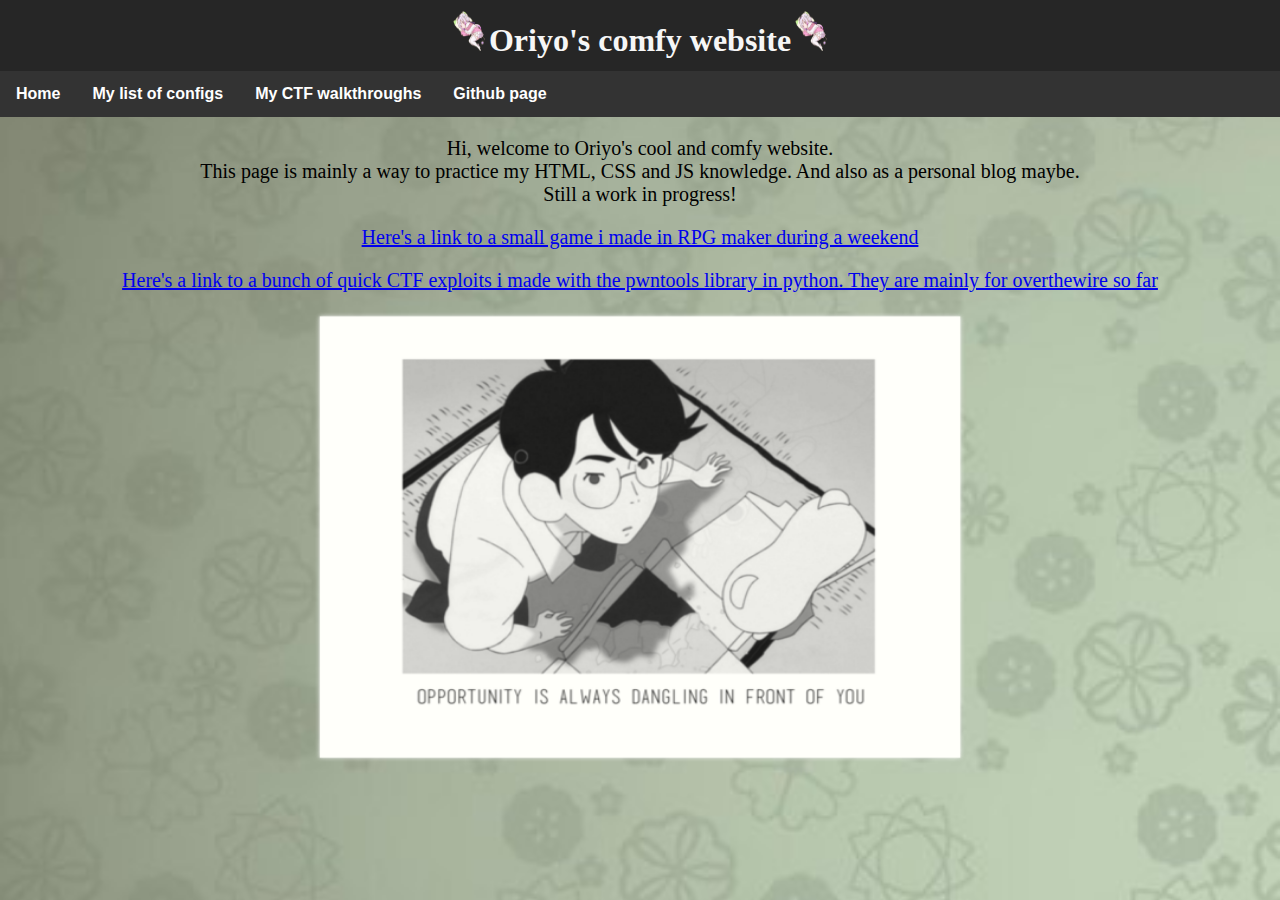
==== index.html @ ef9a599b "navbar" ====
<!DOCTYPE html>
<html>
    <head>
	<meta charset="UTF-8">
	<title>Oriyo's Personal Website</title>
	<link rel="stylesheet" href="stylesheet.css" type="text/css">
	<link rel="icon" href="images/icon.jpeg">
	<script src="scripts.js"></script>
    </head>
    <div class="top">
	<h1><img src="images/comfyanime.png" class="comfy"></img>Oriyo's comfy website<img
					     src="images/comfyanime.png" class="comfy"></img></h1>
    </div>
    <div class="header">
	<nav class="navbar">
	    <a href="/index.html" title="Go to index"><strong>Home</strong></a>
	    <a href="/configs.html" title="My programs"><strong>My list of configs</strong></a>
	    <div class="dropdown">
		<button class="dropbtn">
		    <strong>My CTF walkthroughs</strong></a>
		</button>
		<div class="dropdown-content">
		    <a href="walkthrough/OverthewireNarnia/narnia.html">Narnia OverTheWire</a>
		</div>
	    </div>
	    <a href="https://github.com/oriyocookie" title="My github"><strong>Github page</strong></a>
	</nav>
    </div>
    <body>
	<p>Hi, welcome to Oriyo's cool and comfy website.<br/>
	This page is mainly a way to practice my HTML, CSS and JS knowledge. And also as a
	personal blog maybe.<br/>
	Still a work in progress!<br/></p>

	<p><a
	       href="https://hikkikomorii.itch.io/hikikomoriversion1roughdraft?secret=a1TsJg2CWoGUsULdFubWf3KyBCk&fbclid=IwAR1FXTIofKgcCY15AiSm5SNjfD_DeiMAyBHlsokIb9SiHwBKurEYK67_RvE">Here's
	       a link to a small game i made in RPG maker during a weekend</a></p>
	<p><a
	       href="https://github.com/oriyocookie/CTFpwntoolsExploits">Here's
	       a link to a bunch of quick CTF exploits i made with the pwntools library in python.
	       They are mainly for overthewire so far</a></p>
	<img src="images/oportunity.png" class="watashi" onmouseover="watashiHover(this);"
							 onmouseout="watashiUnhover(this);">

    </body>
    <footer></footer>
</html>
---- stylesheet.css ----
body {
	background-image: url("images/bg.png");
	background-attachment: fixed;
	background-size:cover;
	margin: 0px;
}
p {
	font-family: cantarell;
	font-size: 20px;
	text-align: center;
}


div.top {
	background: #262626;
	color: #F6F6F6;
	text-align: center;
	overflow: auto;
	margin-top: -10px;
	margin-bottom: -10px
}

div.header nav.snack-nav {
	background: #729bc9;
	border-bottom: 1px solid #1163bf;
	padding: 8px;
	margin-bottom: 20px;
	text-align: center;
	font-size: .9em;
	font-weight: 400;
}

div.header nav.snack-nav a{
	font-size: .9em;
	color: #3F3D32;
	padding: 10px;
	text-decoration: none;
}

div.container {
	padding: 40px 0;
	width: 960px;
	margin: 0 auto;
	overflow: auto;
}


img.watashi {
	display: block;
	margin-left: auto;
	margin-right: auto;
	height: 450px;
	width: 650px;
	align: center;
	position: center;
}

img.comfy {
	display: inline;
	height: 40px;
	width: 40px;
}

img {
	display: block;
	margin-left: auto;
	margin-right: auto;
	height: auto;
	width: 650px;
	align: center;
	position: center;
}

a.button {
	display: inline-block;
	margin-bottom: 1rem;
	color: #F6F6F6;
	background-color: #262626;
	border-color: #F6F6F6;
	border-style: solid;
	border-width: 1px;
	border-radius: 0.3rem;
	text-decoration: none;
	padding: 10px;
}


div.header nav.navbar {
  overflow: hidden;
  background-color: #333;
  font-family: Arial;
}

/* Links inside the navbar */
div.header nav.navbar a {
  float: left;
  font-size: 16px;
  color: white;
  text-align: center;
  padding: 14px 16px;
  text-decoration: none;
}


/* The dropdown container */
.dropdown {
  float: left;
  overflow: hidden;
}

/* Dropdown button */
.dropdown .dropbtn {
  font-size: 16px; 
  border: none;
  outline: none;
  color: white;
  padding: 14px 16px;
  background-color: inherit;
  font-family: inherit; /* Important for vertical align on mobile phones */
  margin: 0; /* Important for vertical align on mobile phones */
}

/* Add a red background color to navbar links on hover */
.navbar a:hover, .dropdown:hover .dropbtn {
  background-color: blue;
}

/* Dropdown content (hidden by default) */
.dropdown-content {
  display: none;
  position: absolute;
  background-color: #f9f9f9;
  min-width: 160px;
  box-shadow: 0px 8px 16px 0px rgba(0,0,0,0.2);
  z-index: 1;
}

/* Links inside the dropdown */
.dropdown-content a {
  float: none;
  color: black;
  padding: 12px 16px;
  text-decoration: none;
  display: block;
  text-align: left;
}

/* Add a grey background color to dropdown links on hover */
.dropdown-content a:hover {
  background-color: #ddd;
}

/* Show the dropdown menu on hover */
.dropdown:hover .dropdown-content {
  display: block;
}
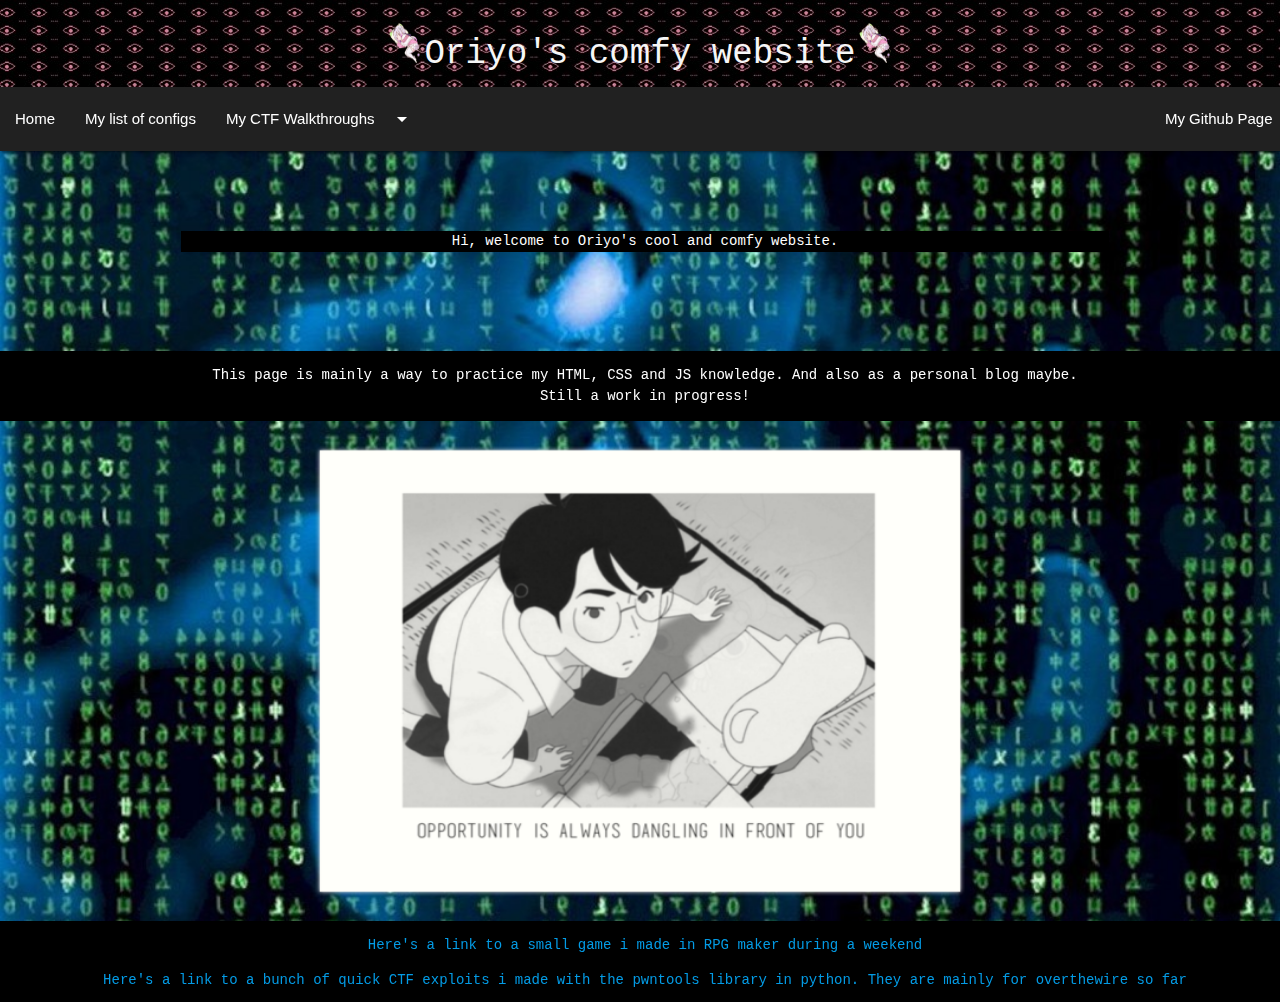
==== commit d2f7791d: "Some UI changes" ====
--- a/index.html
+++ b/index.html
@@ -1,48 +1,79 @@
 <!DOCTYPE html>
 <html>
-    <head>
+  <head>
 	<meta charset="UTF-8">
 	<title>Oriyo's Personal Website</title>
-	<link rel="stylesheet" href="stylesheet.css" type="text/css">
+	<link rel="stylesheet" href="css/materialize.min.css" type="text/css">
+	<link rel="stylesheet" href="css/stylesheet2.css" type="text/css">
+	<link href="https://fonts.googleapis.com/icon?family=Material+Icons" rel="stylesheet"> 
 	<link rel="icon" href="images/icon.jpeg">
-	<script src="scripts.js"></script>
-    </head>
-    <div class="top">
-	<h1><img src="images/comfyanime.png" class="comfy"></img>Oriyo's comfy website<img
-					     src="images/comfyanime.png" class="comfy"></img></h1>
-    </div>
-    <div class="header">
-	<nav class="navbar">
-	    <a href="/index.html" title="Go to index"><strong>Home</strong></a>
-	    <a href="/configs.html" title="My programs"><strong>My list of configs</strong></a>
-	    <div class="dropdown">
-		<button class="dropbtn">
-		    <strong>My CTF walkthroughs</strong></a>
-		</button>
-		<div class="dropdown-content">
-		    <a href="walkthrough/OverthewireNarnia/narnia.html">Narnia OverTheWire</a>
+  </head>
+  <div class="top center">
+	<h4><img src="images/comfyanime.png" class="comfy"></img>Oriyo's comfy website<img
+																					src="images/comfyanime.png" class="comfy"></img></h4>
+  </div>
+  <div class="header">
+	<ul id="dropdown1" class="dropdown-content grey darken-4">
+	  <li><a href="/pages/narnia.html">Overthewire Narnia</a></li>
+	</ul>
+	<nav class="grey darken-4">
+	  <div class="nav-wrapper">
+		<a href="https://github.com/oriyocookie" class="brand-logo right">My Github Page</a>
+		<ul class="left">
+
+		  <li><a href="/index.html">Home</a></li>
+		  <li><a href="/pages/configs.html">My list of configs</a></li>
+		  <!-- Dropdown Trigger -->
+		  <li><a class="dropdown-trigger" href="#" data-target="dropdown1">My CTF Walkthroughs<i class="material-icons right">arrow_drop_down</i></a></li>
+
+		</ul>
+	  </div>
+	</nav>
+
+
+  </div>
+  <body>
+	
+	<div class="parallax-container center valign-wrapper">
+	  <div class="parallax"><img src="/images/lainbg.jpg"></div>
+	  
+	  <div class="container">
+		<div class="row">
+		  <div class="col s12 white-text">
+			<!--<h2 class="red-text red-text lighten-2">Oriyo Chakma</h2> -->
+			<p>Hi, welcome to Oriyo's cool and comfy website.</p>
+		  </div>
 		</div>
-	    </div>
-	    <a href="https://github.com/oriyocookie" title="My github"><strong>Github page</strong></a>
-	</nav>
-    </div>
-    <body>
-	<p>Hi, welcome to Oriyo's cool and comfy website.<br/>
+	  </div>
+
+	</div>
+	
+<p class="center">
 	This page is mainly a way to practice my HTML, CSS and JS knowledge. And also as a
 	personal blog maybe.<br/>
 	Still a work in progress!<br/></p>
 
-	<p><a
-	       href="https://hikkikomorii.itch.io/hikikomoriversion1roughdraft?secret=a1TsJg2CWoGUsULdFubWf3KyBCk&fbclid=IwAR1FXTIofKgcCY15AiSm5SNjfD_DeiMAyBHlsokIb9SiHwBKurEYK67_RvE">Here's
-	       a link to a small game i made in RPG maker during a weekend</a></p>
-	<p><a
-	       href="https://github.com/oriyocookie/CTFpwntoolsExploits">Here's
-	       a link to a bunch of quick CTF exploits i made with the pwntools library in python.
-	       They are mainly for overthewire so far</a></p>
-	<img src="images/oportunity.png" class="watashi" onmouseover="watashiHover(this);"
-							 onmouseout="watashiUnhover(this);">
 
-    </body>
-    <footer></footer>
+<div class="parallax-container center valign-wrapper" style="height:500px">
+  <div class="parallax"><img src="/images/lainbg.jpg"></div>
+  
+  <img src="images/oportunity.png" class="watashi" onmouseover="watashiHover(this);"
+	   onmouseout="watashiUnhover(this);"></img>
+
+</div>
+<div class="center">
+<p><a
+	 href="https://hikkikomorii.itch.io/hikikomoriversion1roughdraft?secret=a1TsJg2CWoGUsULdFubWf3KyBCk&fbclid=IwAR1FXTIofKgcCY15AiSm5SNjfD_DeiMAyBHlsokIb9SiHwBKurEYK67_RvE">Here's
+	a link to a small game i made in RPG maker during a weekend</a></p>
+<p><a
+	 href="https://github.com/oriyocookie/CTFpwntoolsExploits">Here's
+	a link to a bunch of quick CTF exploits i made with the pwntools library in python.
+	They are mainly for overthewire so far</a></p>
+</div>
+</body>
+
+<footer></footer>
+<script type="text/javascript" src="/scripts/materialize.min.js"></script>
+<script src="/scripts/scripts.js"></script>
 </html>
 
--- a/css/stylesheet2.css
+++ b/css/stylesheet2.css
@@ -0,0 +1,162 @@
+body {
+	background-color:black;
+	background-attachment: fixed;
+	background-size:cover;
+	margin: 0px;
+	color:white;
+}
+p {
+	font-family: monospace;
+	font-size: 14px;
+	color:white;
+	margin-left:10px;
+	Background-color:black;
+}
+p.walkthrough{
+	margin-left:40px;
+	text-align:left;
+}
+
+div.top {
+	background-image: url("/images/eyes.jpg");
+	font-family: monospace;
+	color: #F6F6F6;
+	overflow: auto;
+}
+div.container {
+	padding: 40px 0;
+	width: 960px;
+	margin: 0 auto;
+	overflow: auto;
+}
+
+img.comfy {
+	display: inline;
+	height: 40px;
+	width: 40px;
+}
+
+img.intro {
+	display: block;
+	margin-left: auto;
+	margin-right: auto;
+	height: auto;
+	width: 350px;
+}
+
+img.helpful {
+	display: block;
+	margin-left:auto;
+	margin-right:auto;
+}
+
+a.button {
+	display: inline-block;
+	margin-bottom: 1rem;
+	color: #F6F6F6;
+	background-color: #262626;
+	border-color: #F6F6F6;
+	border-style: solid;
+	border-width: 1px;
+	border-radius: 0.3rem;
+	text-decoration: none;
+	padding: 10px;
+}
+h4.walkthrough::before{
+	content:"$";
+	color:green;
+}
+p.walkthrough::before{
+	content:">";
+	color:green;
+}
+
+
+
+div.header nav.navbar {
+	overflow: hidden;
+	background-color: #333;
+	font-family: Arial;
+}
+
+/* Links inside the navbar */
+div.header nav.navbar a {
+	float: left;
+	font-size: 16px;
+	color: white;
+	text-align: center;
+	padding: 14px 16px;
+	text-decoration: none;
+}
+
+
+/* The dropdown container */
+.dropdown {
+	float: left;
+	overflow: hidden;
+}
+
+/* Dropdown button */
+.dropdown .dropbtn {
+	font-size: 16px; 
+	border: none;
+	outline: none;
+	color: white;
+	padding: 14px 16px;
+	background-color: inherit;
+	font-family: inherit; /* Important for vertical align on mobile phones */
+	margin: 0; /* Important for vertical align on mobile phones */
+}
+
+/* Add a blue background color to navbar links on hover */
+.navbar a:hover, .dropdown:hover .dropbtn {
+	background-color: darkblue;
+}
+
+/* Dropdown content (hidden by default) */
+.dropdown-content {
+	display: none;
+	position: absolute;
+	background-color: #333;
+	min-width: 160px;
+	box-shadow: 0px 8px 16px 0px rgba(0,0,0,0.2);
+	z-index: 1;
+	padding: 10px;10px;
+	top: 100% !important;
+}
+
+
+
+
+/* Style the button that is used to open and close the collapsible content */
+.collapsible {
+	text-align:left;
+	color:white;
+	background-color:black;
+	outline: none;
+	border-top: 0px;
+	border-left: 0px;
+}
+.active, .collapsible:hover {
+	color:red;
+}
+
+.content {
+	overflow: hidden;
+	display:none;
+}
+
+img.watashi {
+	display: block;
+	margin-left: auto;
+	margin-right: auto;
+	height: 450px;
+	width: 650px;
+	align: center;
+	position: center;
+}   
+
+
+.parallax-container{
+	height:200px;
+}
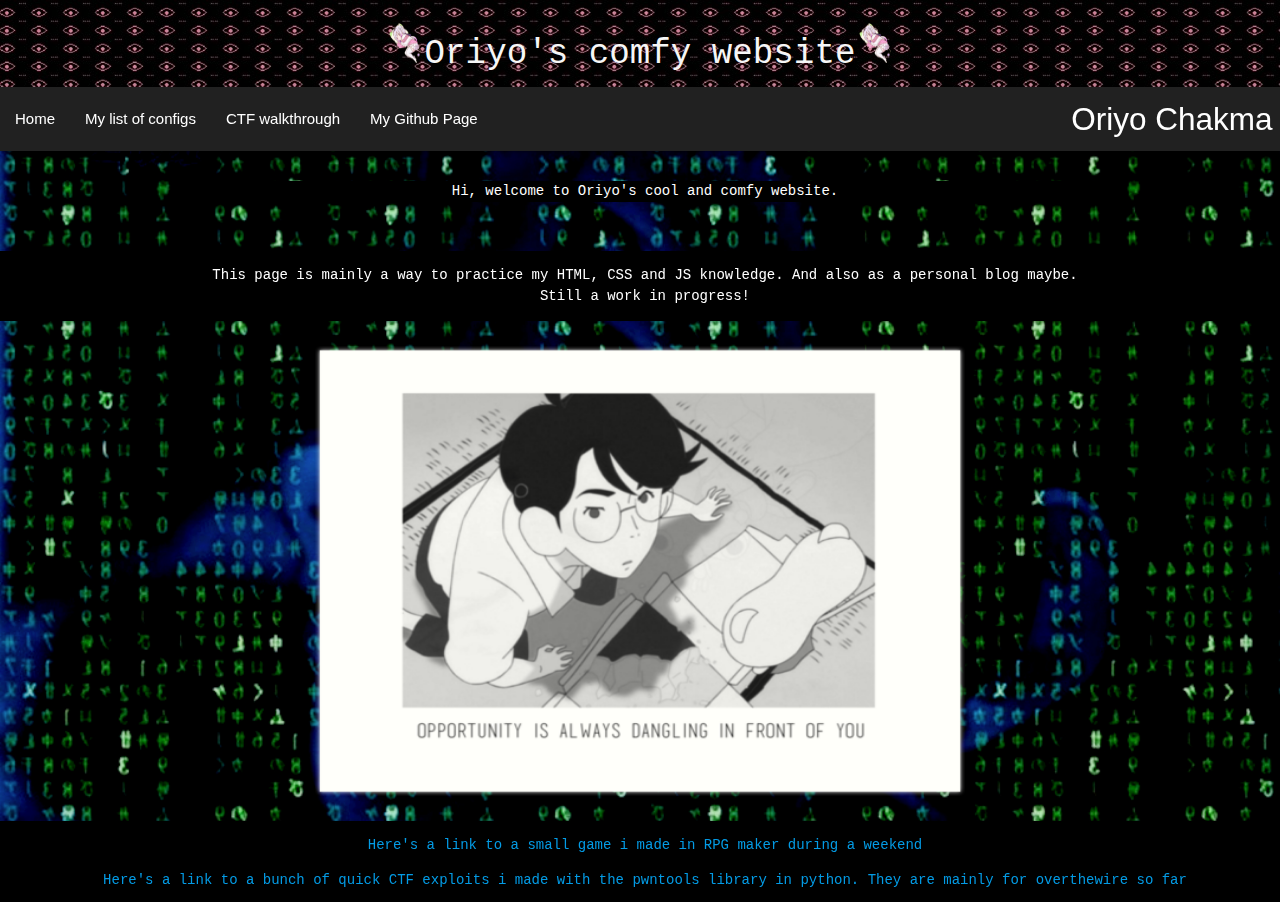
==== commit 7704cdc1: "small changes" ====
--- a/index.html
+++ b/index.html
@@ -18,14 +18,17 @@
 	</ul>
 	<nav class="grey darken-4">
 	  <div class="nav-wrapper">
-		<a href="https://github.com/oriyocookie" class="brand-logo right">My Github Page</a>
+		<a href="#" class="brand-logo right">Oriyo Chakma</a>
 		<ul class="left">
 
 		  <li><a href="/index.html">Home</a></li>
 		  <li><a href="/pages/configs.html">My list of configs</a></li>
-		  <!-- Dropdown Trigger -->
+		  <!-- Dropdown Trigger 
 		  <li><a class="dropdown-trigger" href="#" data-target="dropdown1">My CTF Walkthroughs<i class="material-icons right">arrow_drop_down</i></a></li>
+		  -->
 
+		  <li><a href="/pages/narnia.html">CTF walkthrough</a></li>
+		  <li><a href="https://github.com/oriyocookie">My Github Page</a></li>
 		</ul>
 	  </div>
 	</nav>
@@ -48,32 +51,32 @@
 
 	</div>
 	
-<p class="center">
-	This page is mainly a way to practice my HTML, CSS and JS knowledge. And also as a
-	personal blog maybe.<br/>
-	Still a work in progress!<br/></p>
+	<p class="center">
+	  This page is mainly a way to practice my HTML, CSS and JS knowledge. And also as a
+	  personal blog maybe.<br/>
+	  Still a work in progress!<br/></p>
 
 
-<div class="parallax-container center valign-wrapper" style="height:500px">
-  <div class="parallax"><img src="/images/lainbg.jpg"></div>
-  
-  <img src="images/oportunity.png" class="watashi" onmouseover="watashiHover(this);"
-	   onmouseout="watashiUnhover(this);"></img>
+	<div class="parallax-container center valign-wrapper" style="height:500px">
+	  <div class="parallax"><img src="/images/lainbg.jpg"></div>
+	  
+	  <img src="images/oportunity.png" class="watashi" onmouseover="watashiHover(this);"
+		   onmouseout="watashiUnhover(this);"></img>
 
-</div>
-<div class="center">
-<p><a
-	 href="https://hikkikomorii.itch.io/hikikomoriversion1roughdraft?secret=a1TsJg2CWoGUsULdFubWf3KyBCk&fbclid=IwAR1FXTIofKgcCY15AiSm5SNjfD_DeiMAyBHlsokIb9SiHwBKurEYK67_RvE">Here's
-	a link to a small game i made in RPG maker during a weekend</a></p>
-<p><a
-	 href="https://github.com/oriyocookie/CTFpwntoolsExploits">Here's
-	a link to a bunch of quick CTF exploits i made with the pwntools library in python.
-	They are mainly for overthewire so far</a></p>
-</div>
-</body>
+	</div>
+	<div class="center">
+	  <p><a
+		   href="https://hikkikomorii.itch.io/hikikomoriversion1roughdraft?secret=a1TsJg2CWoGUsULdFubWf3KyBCk&fbclid=IwAR1FXTIofKgcCY15AiSm5SNjfD_DeiMAyBHlsokIb9SiHwBKurEYK67_RvE">Here's
+		  a link to a small game i made in RPG maker during a weekend</a></p>
+	  <p><a
+		   href="https://github.com/oriyocookie/CTFpwntoolsExploits">Here's
+		  a link to a bunch of quick CTF exploits i made with the pwntools library in python.
+		  They are mainly for overthewire so far</a></p>
+	</div>
+  </body>
 
-<footer></footer>
-<script type="text/javascript" src="/scripts/materialize.min.js"></script>
-<script src="/scripts/scripts.js"></script>
+  <footer></footer>
+  <script type="text/javascript" src="/scripts/materialize.min.js"></script>
+  <script src="/scripts/scripts.js"></script>
 </html>
 
--- a/css/stylesheet2.css
+++ b/css/stylesheet2.css
@@ -158,5 +158,5 @@
 
 
 .parallax-container{
-	height:200px;
+	height:100px;
 }
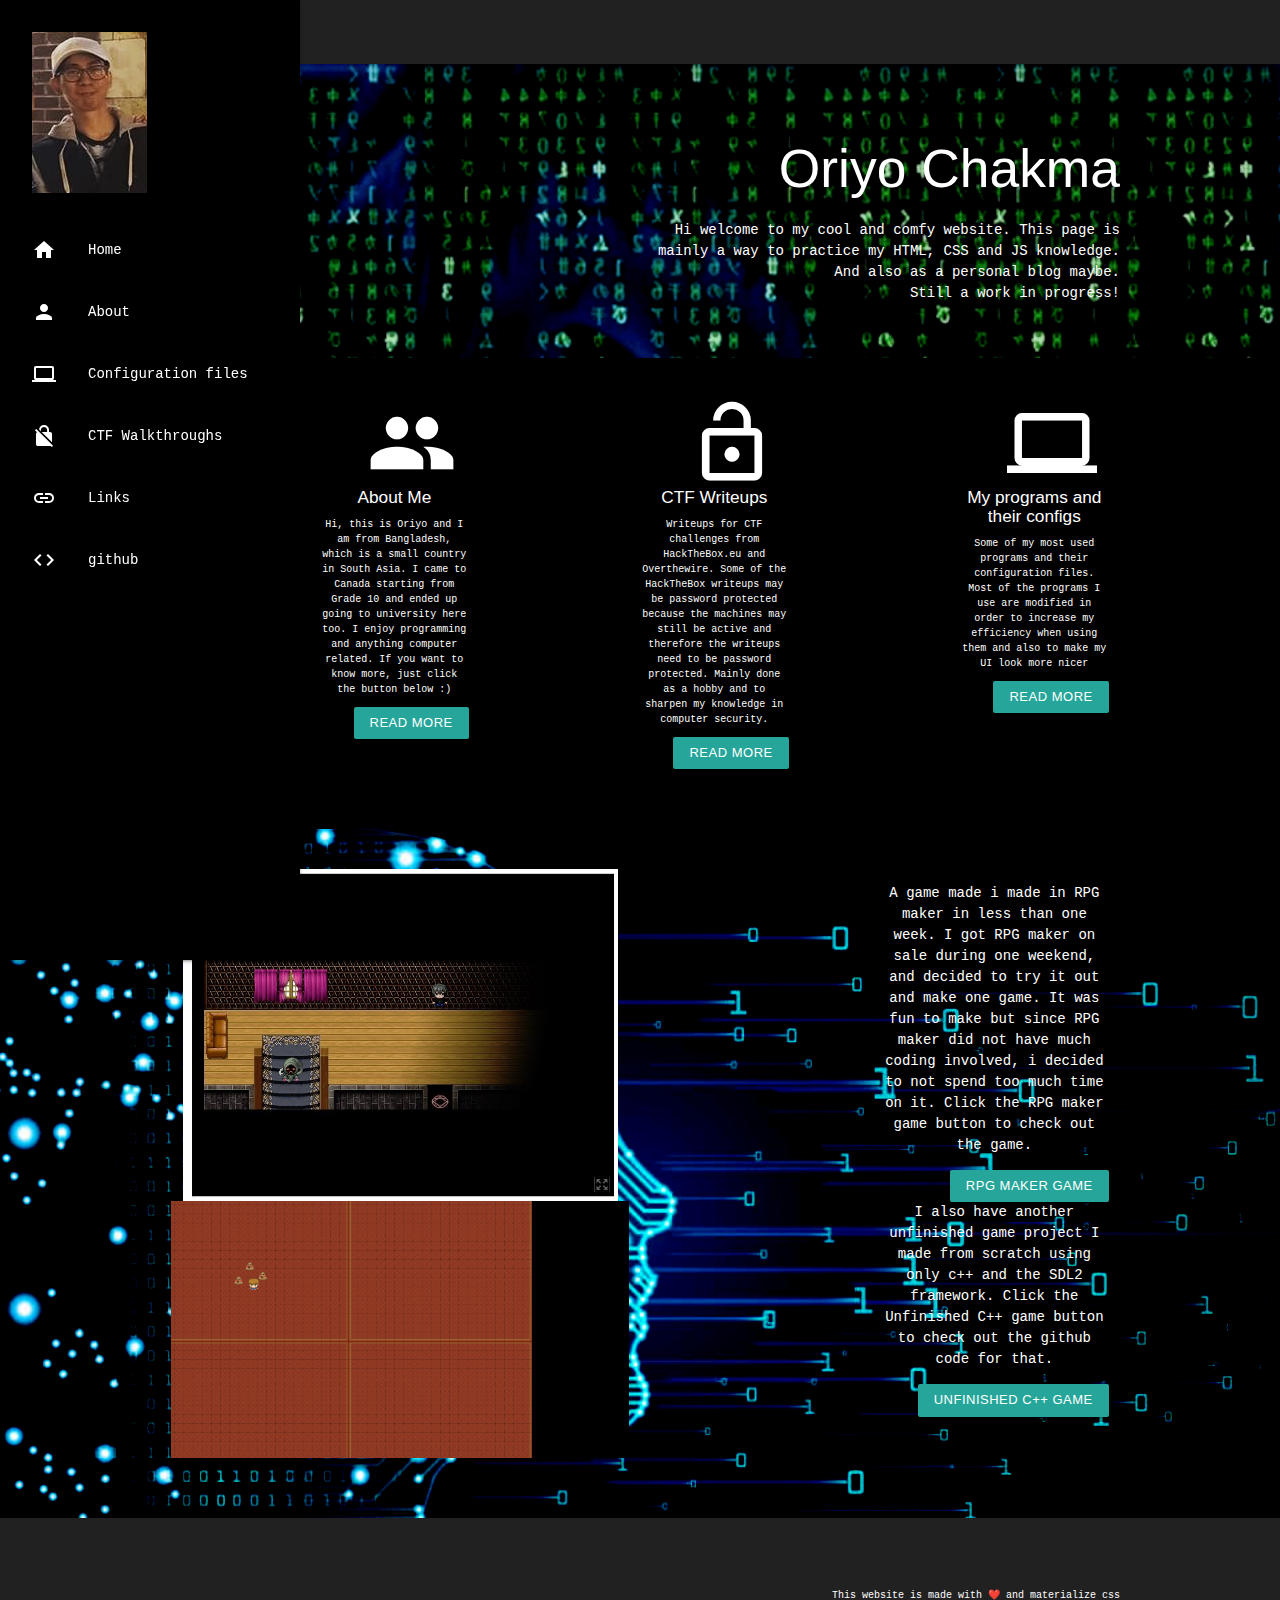
==== commit 97918736: "Changed the whole website" ====
--- a/index.html
+++ b/index.html
@@ -3,79 +3,208 @@
   <head>
 	<meta charset="UTF-8">
 	<title>Oriyo's Personal Website</title>
-	<link rel="stylesheet" href="css/materialize.min.css" type="text/css">
-	<link rel="stylesheet" href="css/stylesheet2.css" type="text/css">
+	<link rel="stylesheet" href="/css/materialize.min.css" type="text/css">
+	<link rel="stylesheet" href="/css/stylesheet2.css" type="text/css">
 	<link href="https://fonts.googleapis.com/icon?family=Material+Icons" rel="stylesheet"> 
 	<link rel="icon" href="images/icon.jpeg">
   </head>
-  <div class="top center">
-	<h4><img src="images/comfyanime.png" class="comfy"></img>Oriyo's comfy website<img
-																					src="images/comfyanime.png" class="comfy"></img></h4>
-  </div>
-  <div class="header">
-	<ul id="dropdown1" class="dropdown-content grey darken-4">
-	  <li><a href="/pages/narnia.html">Overthewire Narnia</a></li>
-	</ul>
-	<nav class="grey darken-4">
-	  <div class="nav-wrapper">
-		<a href="#" class="brand-logo right">Oriyo Chakma</a>
-		<ul class="left">
-
-		  <li><a href="/index.html">Home</a></li>
-		  <li><a href="/pages/configs.html">My list of configs</a></li>
-		  <!-- Dropdown Trigger 
-		  <li><a class="dropdown-trigger" href="#" data-target="dropdown1">My CTF Walkthroughs<i class="material-icons right">arrow_drop_down</i></a></li>
+
+  <body>
+	<!--
+		<div class="parallex-container center valign-wrapper">
+		  <div class="parallex"><img src="/images/lainbg.jpg"></div>
+
 		  -->
 
-		  <li><a href="/pages/narnia.html">CTF walkthrough</a></li>
-		  <li><a href="https://github.com/oriyocookie">My Github Page</a></li>
-		</ul>
+		  <nav class="grey darken-4">
+			<a href="#" data-target="slide-out" class="sidenav-trigger"><i class="material-icons large">menu</i></a>
+
+			<!--
+				<div class="nav-wrapperi hide-on-large-only">                                                                                                                                                                                                                                       
+				  
+				  <ul class="left">                                                                                                                                                                                                                                     
+					
+					<li><a href="/index.html">Home</a></li>                                                                                                                                                                                                                 
+
+					<li><a href="/index.html">About</a></li>                                                                                                                                                                                                                 
+					<li><a href="/pages/configs.html">Configuration files </a></li>                                                                                                                                                                                           
+					<li><a href="/pages/narnia.html">CTF walkthrough</a></li>                                                                                                                                                                                               
+					<li><a href="https://github.com/oriyocookie">github</a></li>                                                                                                                                                                                    
+					
+
+				  </ul>
+				</div>
+
+				-->
+
+
+				
+				
+				
+		  </nav>
+
+		  
+		  <div class="sidenav-content">
+			<ul id="slide-out" class="sidenav black sidenav-fixed">
+			  <li><div class="user-view">
+				  <a href="#user"><img src="/images/me.png"></a> 
+				</div>
+				
+			  <li><a href="/index.html"><i class="material-icons white-text">home</i> <p>Home</p> 
+			  </a></li>
+
+			  <li><a href="/pages/about.html"><i class="material-icons white-text">person</i> <p>About</p> 
+			  </a></li>
+
+			  <li><a href="/pages/config.html"><i class="material-icons white-text">computer</i> <p>Configuration files</p> 
+			  </a></li>
+
+			  </li>
+			  <li><a href="/pages/ctf.html"><i class="material-icons white-text">no_encryption</i> <p>CTF Walkthroughs</p> 
+			  </a></li>
+
+			  <li><a href="/pages/links.html"><i class="material-icons white-text">insert_link</i> <p>Links</p> 
+			  </a></li>
+
+			  <li><a href="https://github.com/oriyocookie"><i class="material-icons white-text">code</i> <p>github</p> 
+			  </a></li>
+			</ul>
+		  </div>
+
+		  <main>
+			
+			<section id="home-section1" class="parallex">
+			  <div class="container">
+				<h2 class="right-align"> Oriyo Chakma </h2>
+				<p class="right-align left-margin">
+				  Hi welcome to my cool and comfy website.
+				  This page is mainly a way to practice my HTML, CSS and JS knowledge. And also as a
+				  personal blog maybe.<br/>
+				  Still a work in progress!<br/></p>
+			  </div>
+			</section>
+			
+			<section id="home-section2" class="parallex">
+			  <div class="container">
+				<div class="row">
+
+				  <div class="col s12 m4">
+					
+					<div class="col s5 m12">	
+					  <i class="material-icons white-text right large">emoji_people</i> 
+					</div>	
+					
+					<h6 class="center left-margin">
+					  About Me
+					</h6>
+
+					<p class="center left-margin homesection">
+					  Hi, this is Oriyo and I am from Bangladesh, which is a small country in South Asia. I came to Canada starting from Grade 10 and ended up going to university here too.   
+					  I enjoy programming and anything computer related. If you want to know more, just click the button below :)
+					</p>
+
+					<a href="/pages/about.html" class="right left-margin waves-effect waves-light btn-small">read more</a>
+				  </div>
+
+				  <div class="col s12 m4">
+					
+					<div class="col s5 m12">	
+					  <i class="material-icons white-text right large">lock_open</i> 
+					</div>	
+					
+					<h6 class="center left-margin">
+					  CTF Writeups
+					</h6>
+					<p class="center left-margin homesection">
+					  Writeups for CTF challenges from HackTheBox.eu and Overthewire. Some of the HackTheBox writeups may be password protected because the machines may still be active and therefore the writeups need to be password protected. Mainly done as a hobby and to sharpen my knowledge in computer security.
+					</p>
+					<a href="/pages/ctf.html" class="right left-margin waves-effect waves-light btn-small">read more</a>
+				  </div>
+
+
+				  <div class="col s12 m4">
+					
+					<div class="col s5 m12">	
+					  <i class="material-icons white-text right large">laptop</i> 
+					</div>	
+					
+					<h6 class="center left-margin">
+					  My programs and their configs
+					</h6>
+
+					<p class="center left-margin homesection">
+					  Some of my most used programs and their configuration files. Most of the programs I use are modified in order to increase my efficiency when using them and also to make my UI look more nicer
+					</p>
+
+					<a href="/pages/config.html" class="right left-margin waves-effect waves-light btn-small">read more</a>
+				  </div>
+				</div>
+			  </div>
+			</section>
+
+
+
+			<section id="home-section3" class="parallex">
+
+			  <div class="container">
+
+				<div class="row">
+
+				  <div class="col s12 m6">
+					
+					<div class="col s5 m12">	
+
+					  <img class="materialboxed" data-caption="RPG Maker Game" src="/images/rpgmakergame2.jpg" style="object-fit:cover; height:100%; width:100%">
+					</div>	
+
+					<img class="materialboxed" data-caption="Unfinished C++ Game" src="/images/sdlgame.png" style="object-fit:cover; height:100%; width:100%">
+
+				  </div>
+
+				  <div class="col s12 m6">
+
+					
+					<div class="col s5 m12">	
+
+
+
+					</div>	
+
+					<p class="center left-margin">
+					  A game made i made in RPG maker in less than one week. I got RPG maker on sale during one weekend, and decided to try it out and make one game. It was fun to make but since RPG maker did not have much coding involved, i decided to not spend too much time on it. Click the RPG maker game button to check out the game.					</p>				
+					<a href="https://hikkikomorii.itch.io/hikikomoriversion1roughdraft?secret=a1TsJg2CWoGUsULdFubWf3KyBCk&fbclid=IwAR1FXTIofKgcCY15AiSm5SNjfD_DeiMAyBHlsokIb9SiHwBKurEYK67_RvE" target="_blank" class="right left-margin waves-effect waves-light btn-small">RPG maker game</a>
+					<p class="center left-margin">
+					  I also have another unfinished game project I made from scratch using only c++ and the SDL2 framework. Click the Unfinished C++ game button to check out the github code for that. 
+					</p>
+					<a href="https://github.com/oriyocookie/NeetGame" target="_blank" class="right left-margin waves-effect waves-light btn-small">Unfinished C++ game</a>
+				  </div>
+
+
+				</div>
+			  </div>
+
+
+
+
+			  
+			</section>
+
+
+		  </main>
+
+  </body>
+
+
+
+
+  
+  <footer class="page-footer grey darken-4">
+	  <div class="container">
+		<p class="right" style="font-size:10px">This website is made with <span style="color:red">❤️</span>  and materialize css</p>
 	  </div>
-	</nav>
-
-
-  </div>
-  <body>
-	
-	<div class="parallax-container center valign-wrapper">
-	  <div class="parallax"><img src="/images/lainbg.jpg"></div>
-	  
-	  <div class="container">
-		<div class="row">
-		  <div class="col s12 white-text">
-			<!--<h2 class="red-text red-text lighten-2">Oriyo Chakma</h2> -->
-			<p>Hi, welcome to Oriyo's cool and comfy website.</p>
-		  </div>
-		</div>
-	  </div>
-
 	</div>
-	
-	<p class="center">
-	  This page is mainly a way to practice my HTML, CSS and JS knowledge. And also as a
-	  personal blog maybe.<br/>
-	  Still a work in progress!<br/></p>
-
-
-	<div class="parallax-container center valign-wrapper" style="height:500px">
-	  <div class="parallax"><img src="/images/lainbg.jpg"></div>
-	  
-	  <img src="images/oportunity.png" class="watashi" onmouseover="watashiHover(this);"
-		   onmouseout="watashiUnhover(this);"></img>
-
-	</div>
-	<div class="center">
-	  <p><a
-		   href="https://hikkikomorii.itch.io/hikikomoriversion1roughdraft?secret=a1TsJg2CWoGUsULdFubWf3KyBCk&fbclid=IwAR1FXTIofKgcCY15AiSm5SNjfD_DeiMAyBHlsokIb9SiHwBKurEYK67_RvE">Here's
-		  a link to a small game i made in RPG maker during a weekend</a></p>
-	  <p><a
-		   href="https://github.com/oriyocookie/CTFpwntoolsExploits">Here's
-		  a link to a bunch of quick CTF exploits i made with the pwntools library in python.
-		  They are mainly for overthewire so far</a></p>
-	</div>
-  </body>
-
-  <footer></footer>
+  </footer>
+  
   <script type="text/javascript" src="/scripts/materialize.min.js"></script>
   <script src="/scripts/scripts.js"></script>
 </html>
--- a/css/stylesheet2.css
+++ b/css/stylesheet2.css
@@ -10,11 +10,14 @@
 	font-size: 14px;
 	color:white;
 	margin-left:10px;
-	Background-color:black;
 }
 p.walkthrough{
-	margin-left:40px;
-	text-align:left;
+	text-align:right;
+	margin-left:auto;
+}
+
+p.homesection{
+	font-size:10px;
 }
 
 div.top {
@@ -130,7 +133,7 @@
 
 /* Style the button that is used to open and close the collapsible content */
 .collapsible {
-	text-align:left;
+	text-align:right;
 	color:white;
 	background-color:black;
 	outline: none;
@@ -148,15 +151,34 @@
 
 img.watashi {
 	display: block;
-	margin-left: auto;
+	margin-left: 40%;
 	margin-right: auto;
 	height: 450px;
 	width: 650px;
 	align: center;
 	position: center;
 }   
+.left-margin
+{
+	margin-left:50%;
+}
 
+.small-left-margin
+{
+	margin-left:300px;
+}
 
 .parallax-container{
 	height:100px;
 }
+#home-section1 {
+	background-image:url("/images/lainbg.jpg");
+	background-size:cover;
+}
+
+#home-section3 {
+	background-image:url("/images/section2.jpg");
+	background-color:black;
+	background-size:cover;
+	background-blend-mode:hard-light;
+}
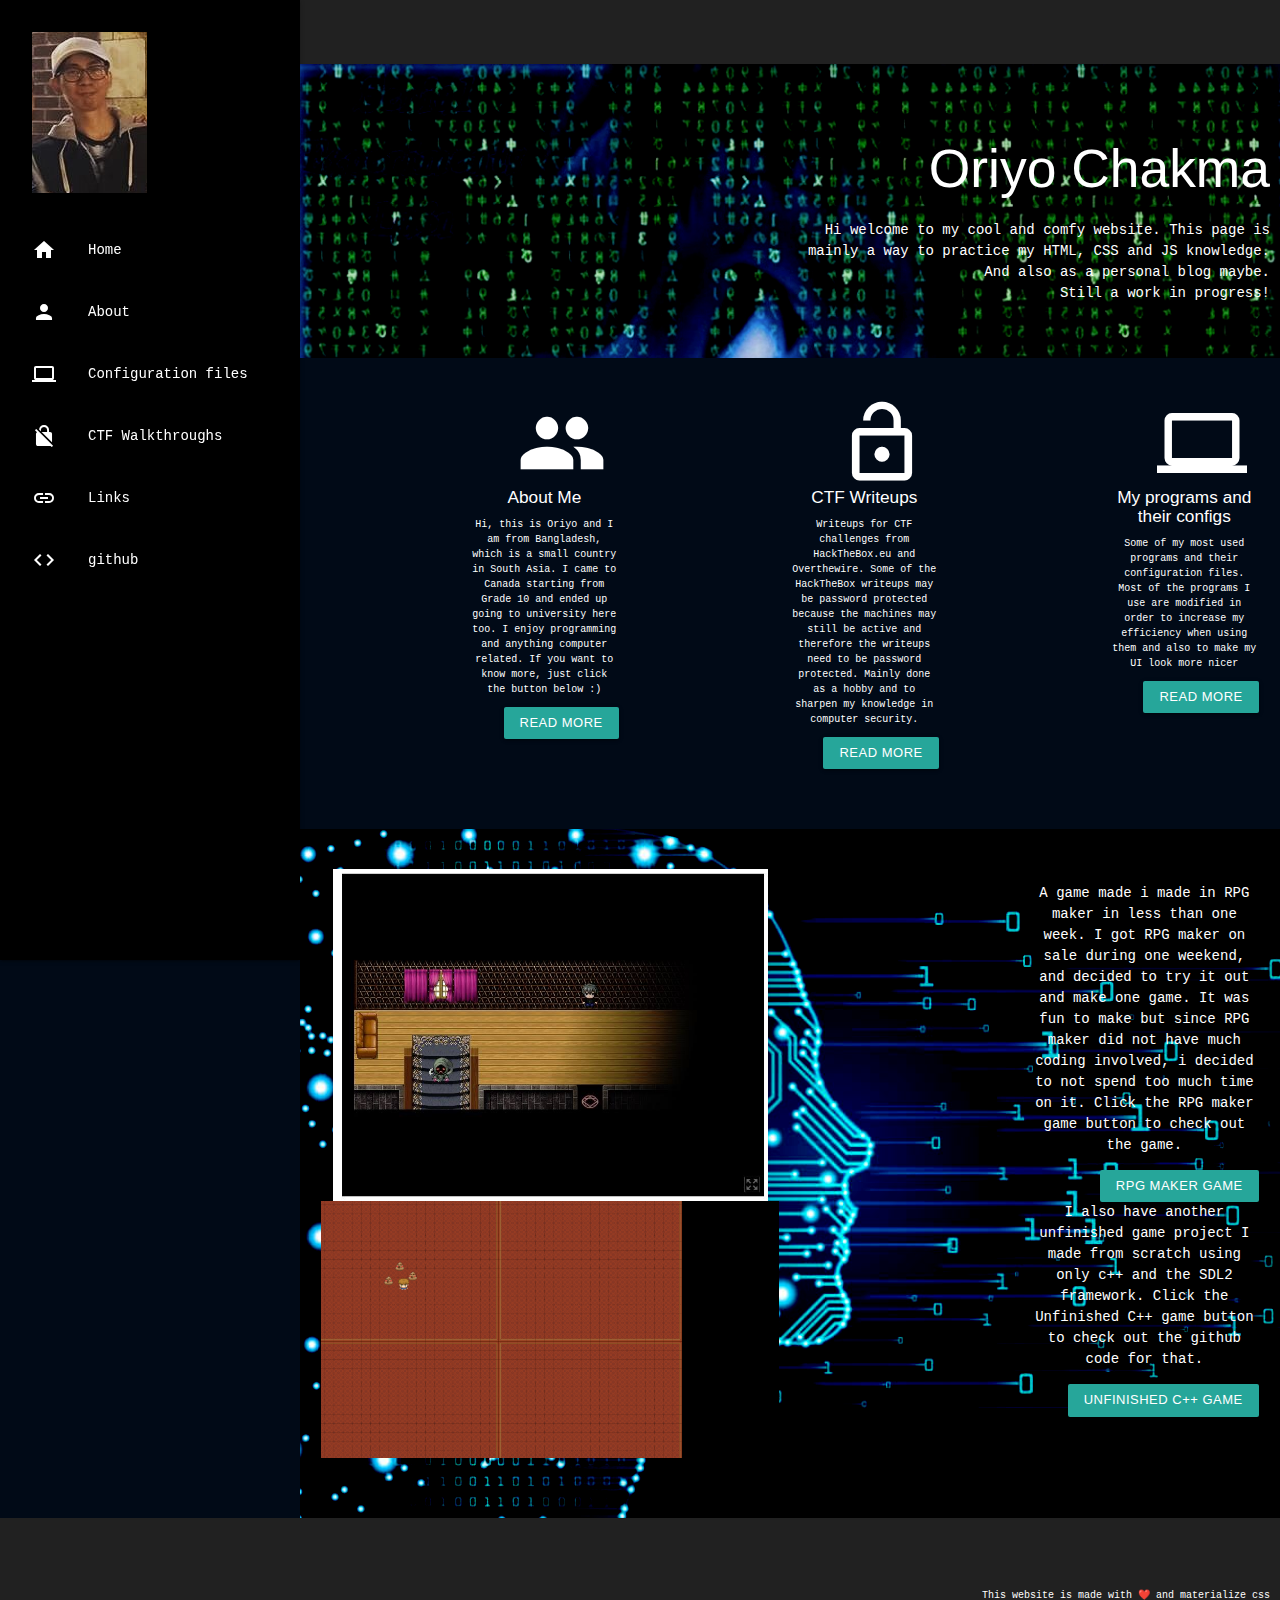
==== commit 760cd6f2: "Changed background color" ====
--- a/index.html
+++ b/index.html
@@ -199,9 +199,8 @@
 
   
   <footer class="page-footer grey darken-4">
-	  <div class="container">
+	<div class="container">
 		<p class="right" style="font-size:10px">This website is made with <span style="color:red">❤️</span>  and materialize css</p>
-	  </div>
 	</div>
   </footer>
   
--- a/css/stylesheet2.css
+++ b/css/stylesheet2.css
@@ -1,5 +1,5 @@
 body {
-	background-color:black;
+	background-color:#010a17;
 	background-attachment: fixed;
 	background-size:cover;
 	margin: 0px;
@@ -12,8 +12,7 @@
 	margin-left:10px;
 }
 p.walkthrough{
-	text-align:right;
-	margin-left:auto;
+	text-align:left;
 }
 
 p.homesection{
@@ -73,7 +72,10 @@
 	content:">";
 	color:green;
 }
-
+a.link::before{
+	content:">";
+	color:green;
+}
 
 
 div.header nav.navbar {
@@ -133,7 +135,6 @@
 
 /* Style the button that is used to open and close the collapsible content */
 .collapsible {
-	text-align:right;
 	color:white;
 	background-color:black;
 	outline: none;
@@ -151,8 +152,6 @@
 
 img.watashi {
 	display: block;
-	margin-left: 40%;
-	margin-right: auto;
 	height: 450px;
 	width: 650px;
 	align: center;
@@ -182,3 +181,14 @@
 	background-size:cover;
 	background-blend-mode:hard-light;
 }
+
+
+header, main, footer {
+	padding-left: 300px;
+}
+
+@media only screen and (max-width : 992px) {
+	header, main, footer {
+		padding-left: 0;
+	}
+}
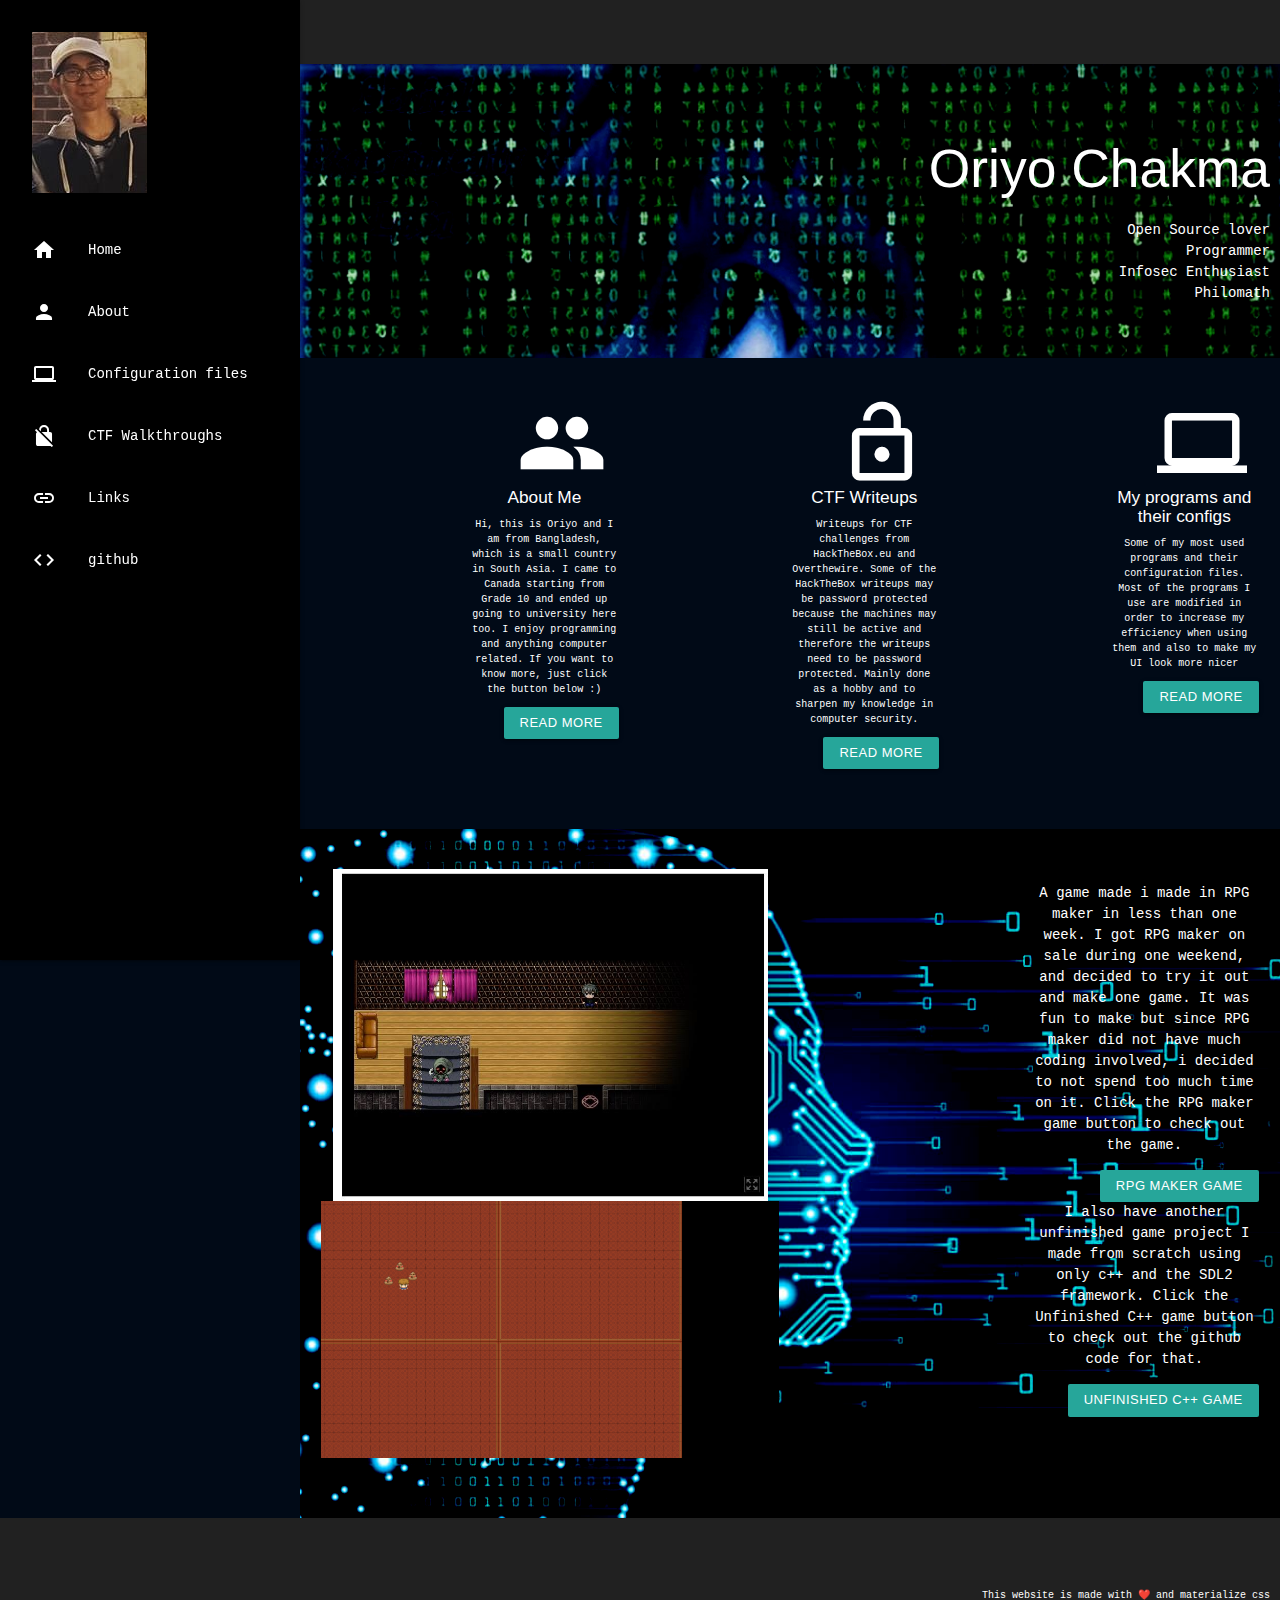
==== commit 48b0b5ac: "Small changes to index about me and Narnia walkthrough" ====
--- a/index.html
+++ b/index.html
@@ -77,10 +77,8 @@
 			  <div class="container">
 				<h2 class="right-align"> Oriyo Chakma </h2>
 				<p class="right-align left-margin">
-				  Hi welcome to my cool and comfy website.
-				  This page is mainly a way to practice my HTML, CSS and JS knowledge. And also as a
-				  personal blog maybe.<br/>
-				  Still a work in progress!<br/></p>
+				  Open Source lover <br> Programmer <br> Infosec Enthusiast <br> Philomath 
+				  </p>
 			  </div>
 			</section>
 			
@@ -99,8 +97,7 @@
 					</h6>
 
 					<p class="center left-margin homesection">
-					  Hi, this is Oriyo and I am from Bangladesh, which is a small country in South Asia. I came to Canada starting from Grade 10 and ended up going to university here too.   
-					  I enjoy programming and anything computer related. If you want to know more, just click the button below :)
+					  Hi, this is Oriyo and I am from Bangladesh, which is a small country in South Asia. I came to Canada starting from Grade 10 and ended up going to university here too. I enjoy programming and anything computer related. If you want to know more, just click the button below :)
 					</p>
 
 					<a href="/pages/about.html" class="right left-margin waves-effect waves-light btn-small">read more</a>
@@ -108,7 +105,7 @@
 
 				  <div class="col s12 m4">
 					
-					<div class="col s5 m12">	
+					<div class="col s5 m12">
 					  <i class="material-icons white-text right large">lock_open</i> 
 					</div>	
 					
--- a/css/stylesheet2.css
+++ b/css/stylesheet2.css
@@ -136,7 +136,6 @@
 /* Style the button that is used to open and close the collapsible content */
 .collapsible {
 	color:white;
-	background-color:black;
 	outline: none;
 	border-top: 0px;
 	border-left: 0px;
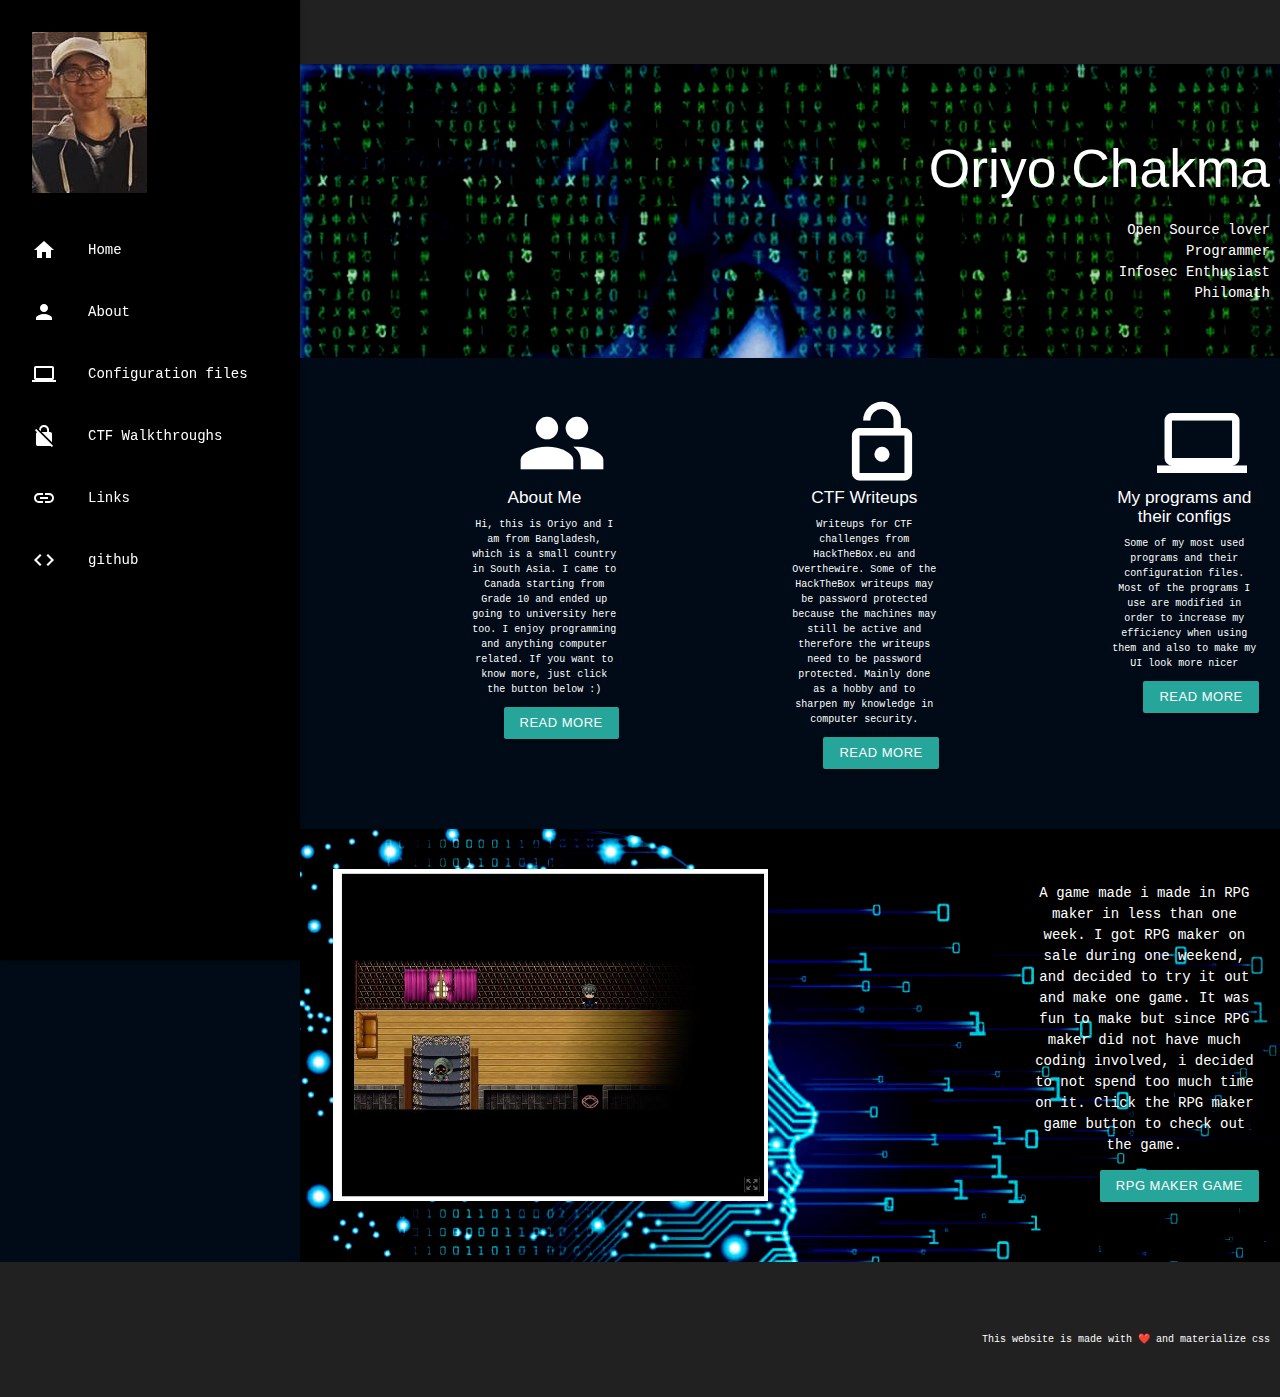
==== commit 49fff255: "made it more neat" ====
--- a/index.html
+++ b/index.html
@@ -153,9 +153,10 @@
 
 					  <img class="materialboxed" data-caption="RPG Maker Game" src="/images/rpgmakergame2.jpg" style="object-fit:cover; height:100%; width:100%">
 					</div>	
+					<!-- 
 
 					<img class="materialboxed" data-caption="Unfinished C++ Game" src="/images/sdlgame.png" style="object-fit:cover; height:100%; width:100%">
-
+					-->
 				  </div>
 
 				  <div class="col s12 m6">
@@ -170,10 +171,12 @@
 					<p class="center left-margin">
 					  A game made i made in RPG maker in less than one week. I got RPG maker on sale during one weekend, and decided to try it out and make one game. It was fun to make but since RPG maker did not have much coding involved, i decided to not spend too much time on it. Click the RPG maker game button to check out the game.					</p>				
 					<a href="https://hikkikomorii.itch.io/hikikomoriversion1roughdraft?secret=a1TsJg2CWoGUsULdFubWf3KyBCk&fbclid=IwAR1FXTIofKgcCY15AiSm5SNjfD_DeiMAyBHlsokIb9SiHwBKurEYK67_RvE" target="_blank" class="right left-margin waves-effect waves-light btn-small">RPG maker game</a>
-					<p class="center left-margin">
+					<!--				<p class="center left-margin">
+
 					  I also have another unfinished game project I made from scratch using only c++ and the SDL2 framework. Click the Unfinished C++ game button to check out the github code for that. 
 					</p>
 					<a href="https://github.com/oriyocookie/NeetGame" target="_blank" class="right left-margin waves-effect waves-light btn-small">Unfinished C++ game</a>
+					-->	
 				  </div>
 
 
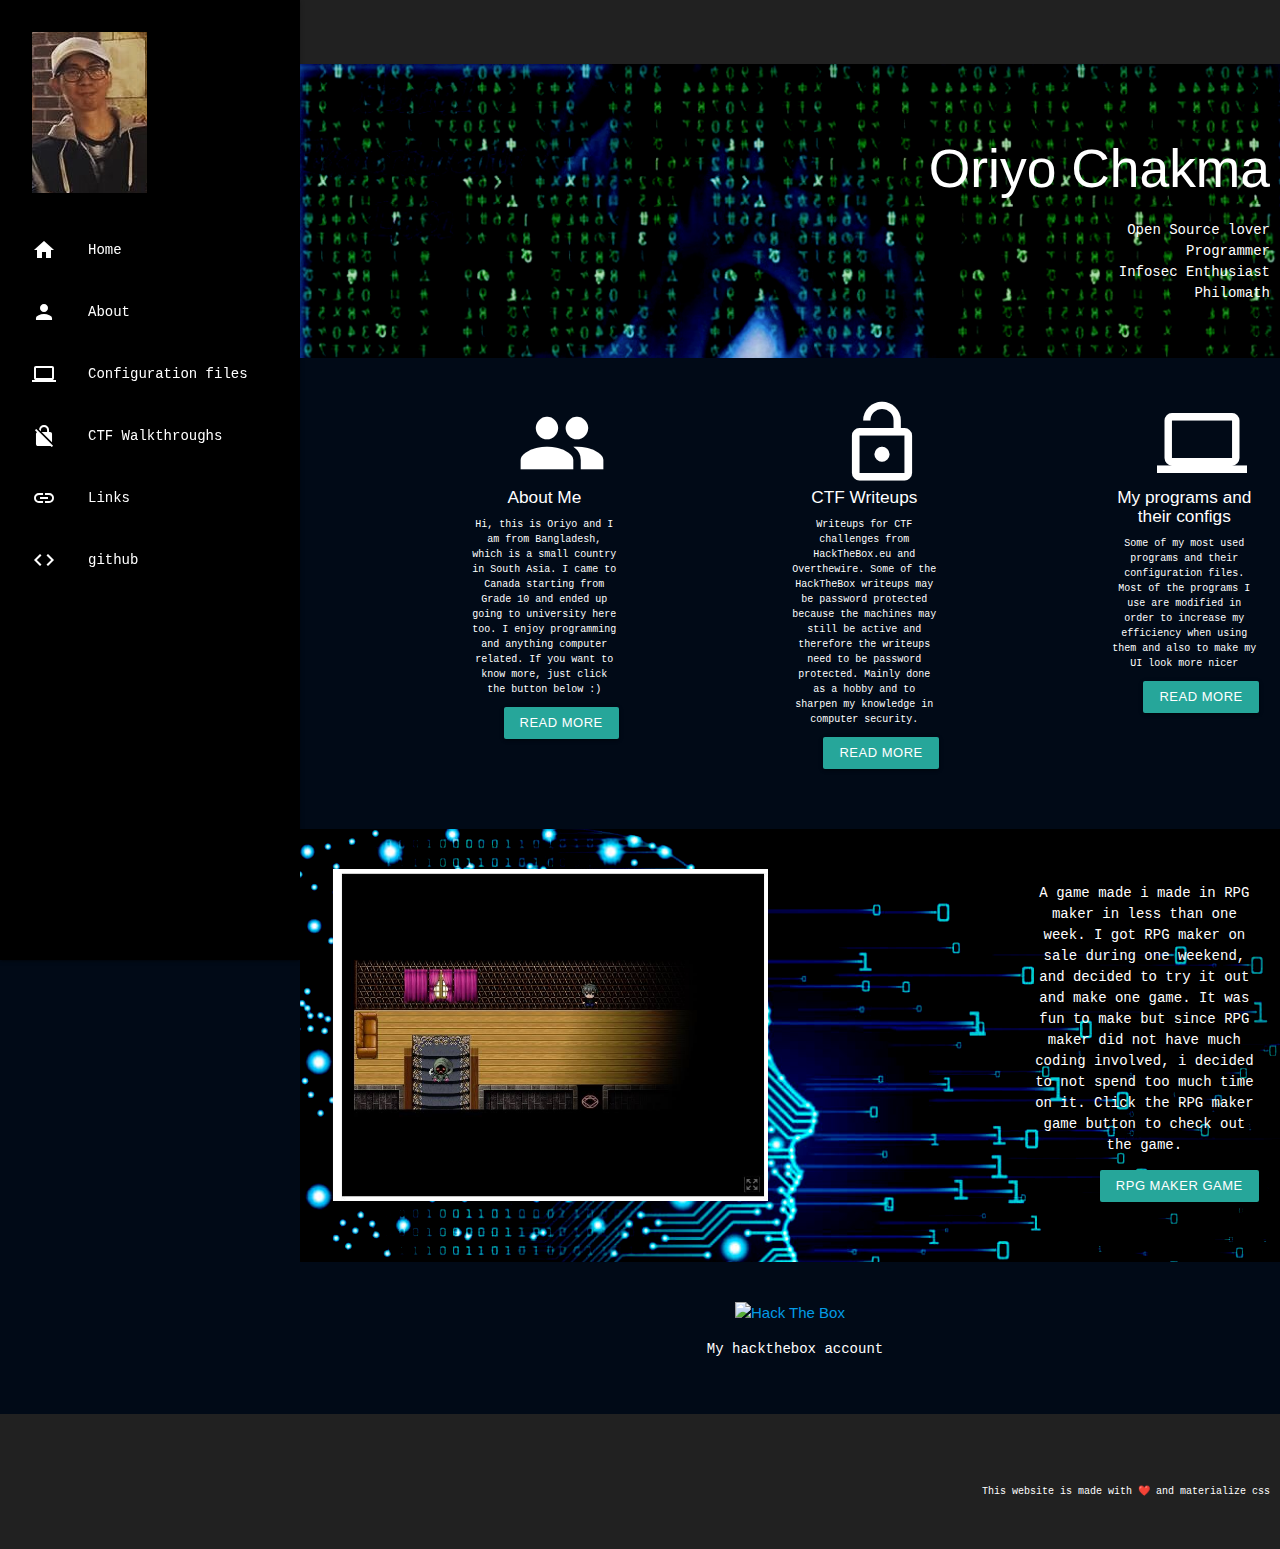
==== commit 8902f10f: "Added hackthebox link" ====
--- a/index.html
+++ b/index.html
@@ -189,6 +189,20 @@
 			  
 			</section>
 
+			<section id="home-section2" class="parallex center">
+			  <div class="container">
+				<a href="https://www.hackthebox.eu/profile/107033" target="_blank">
+				  <img class="center" src="https://www.hackthebox.eu/badge/image/107033" alt="Hack The Box">
+				  </a>
+			  <p> My hackthebox account </p>
+</div>
+			  </div>
+
+
+
+			  
+			</section>
+
 
 		  </main>
 
@@ -200,7 +214,7 @@
   
   <footer class="page-footer grey darken-4">
 	<div class="container">
-		<p class="right" style="font-size:10px">This website is made with <span style="color:red">❤️</span>  and materialize css</p>
+	  <p class="right" style="font-size:10px">This website is made with <span style="color:red">❤️</span>  and materialize css</p>
 	</div>
   </footer>
   
